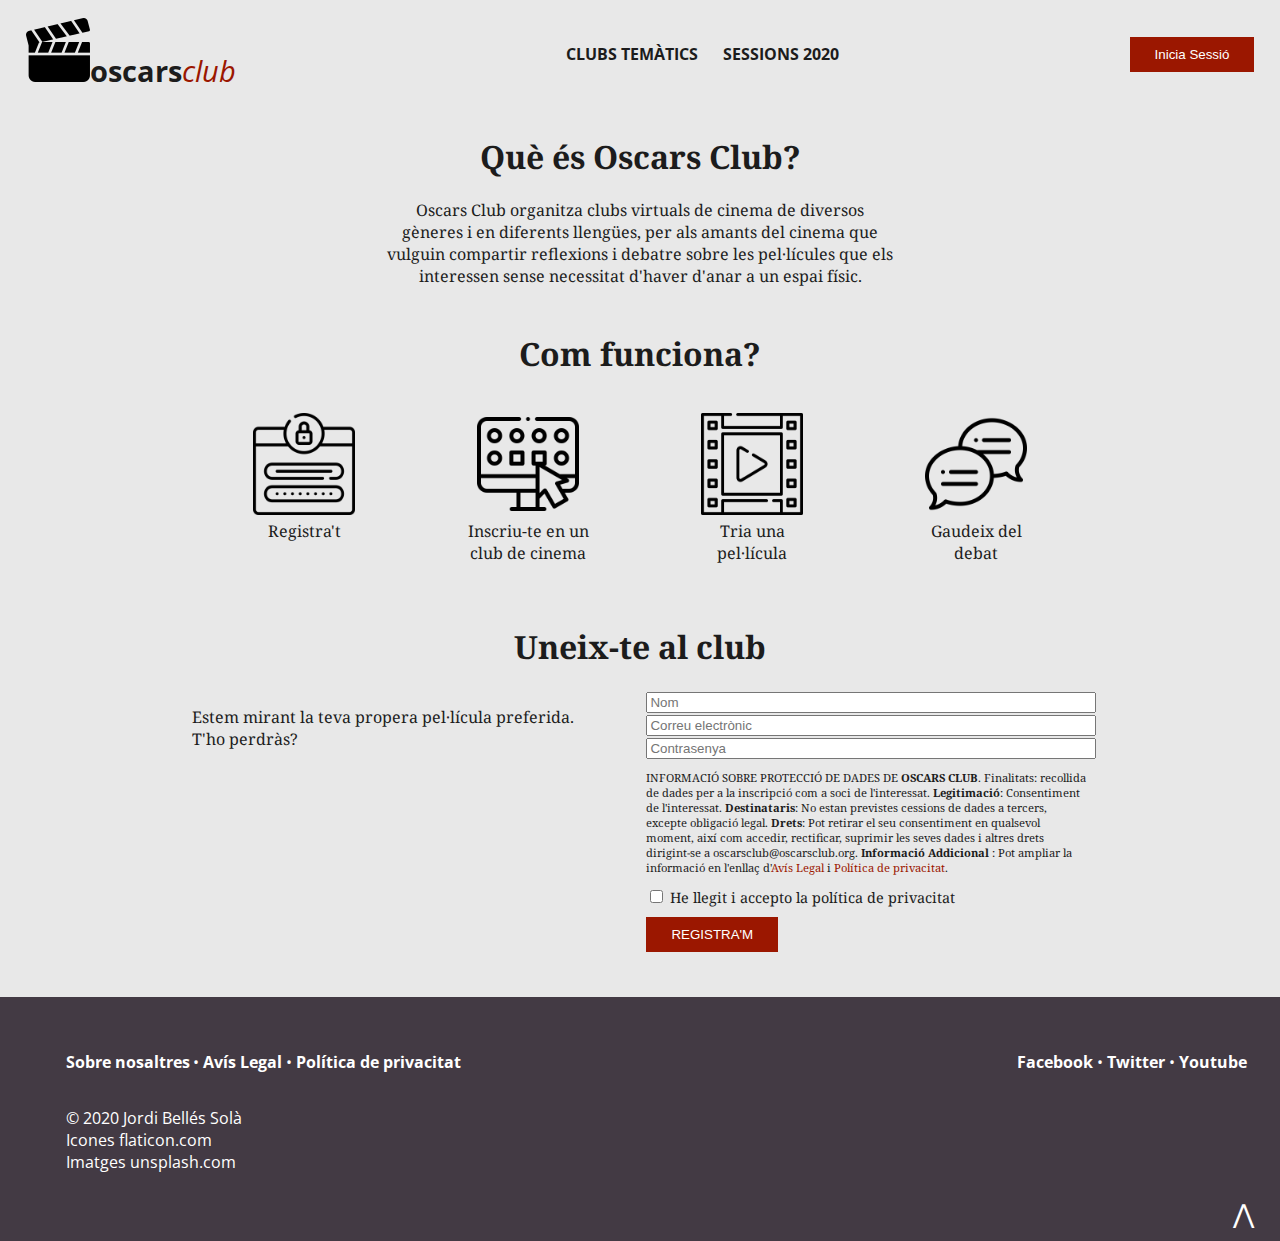
==== index.html @ d723e57d "Clubs Temàtics fet" ====
<!DOCTYPE html >
<html lang="es">
<head>
    <meta charset="UTF-8">
    <link rel="icon" type="image/x-icon" href="img/favicon.ico">
    <link rel="stylesheet" href="css/style.css">
    <link rel="stylesheet" href="css/index.css">
    <meta name="viewport" content="width=device-width,initial-scale=1">
    <title>Oscars Club</title>
</head>

<body>
	<header id="top" class="container">
        <div>
            <a id="logo" href="index.html"><img src="img/oscarsclub-isologo.png"><strong>oscars</strong><span id='red'>club</span></a>
        </div>
        <div>
            <nav>
                <ul>
                    <li><a href="clubs-tematics.html">CLUBS TEMÀTICS</a></li>
                    <li><a href="sessions-2020.html">SESSIONS 2020</a></li>
                </ul>
            </nav>
        </div>
        <div>
            <a href=""><button type="button">Inicia Sessió</button></a>
        </div>
    </header>
    
	<main class="index">
        <section>
            <h1>Què és Oscars Club?</h1>
            <p>Oscars Club organitza clubs virtuals de cinema de diversos gèneres i en
                diferents llengües, per als amants del cinema que vulguin compartir
                reflexions i debatre sobre les pel·lícules que els interessen sense
                necessitat d'haver d'anar a un espai físic.
            </p>
        </section>
        <section>
            <h1>Com funciona?</h1>
            <div class="wrapper">
                <div>
                    <figure>
                        <img src="img/howto-register.png">
                        <figcaption>Registra't</figcaption>
                    </figure>
                </div>
                <div>
                    <figure>
                        <img src="img/howto-club.png">
                        <figcaption>Inscriu-te en un club de cinema</figcaption>
                    </figure>
                </div>
                <div>
                    <figure>
                        <img src="img/howto-film.png">
                        <figcaption>Tria una pel·lícula</figcaption>
                    </figure>
                </div>
                <div>
                    <figure>
                        <img src="img/howto-speech.png">
                        <figcaption>Gaudeix del debat</figcaption>
                    </figure>

                </div>
            </div>
        </section>
        <section>
            <h1>Uneix-te al club</h1>
            <div class="unio">
                <div>
                   <p>Estem mirant la teva propera pel·lícula preferida.<br>T'ho perdràs?</p>
                </div>
                <div>
                    <form>
                        
                        <input type="text" id="nom" placeholder="Nom" required><br>          
                        <input type="email" id="mail" placeholder="Correu electrònic" required><br>
                        <input type="password" id="pass" placeholder="Contrasenya" required><br>
                        <p>INFORMACIÓ SOBRE PROTECCIÓ DE DADES DE <strong> OSCARS
                            CLUB</strong>. Finalitats: recollida de dades per a la inscripció com a
                            soci de l'interessat. <strong>Legitimació</strong>: Consentiment de l'interessat.
                            <strong>Destinataris</strong>: No estan previstes cessions de dades a tercers,
                            excepte obligació legal. <strong>Drets</strong>: Pot retirar el seu consentiment en
                            qualsevol moment, així com accedir, rectificar, suprimir les seves
                            dades i altres drets dirigint-se a oscarsclub@oscarsclub.org.
                            <strong>Informació Addicional </strong>: Pot ampliar la informació en l'enllaç d'<a href="">Avís
                            Legal</a> i <a href="">Política de privacitat</a>.</p>
                        <label><input type="checkbox" id="cbox1" value="first_checkbox" required> He llegit i accepto la política de privacitat</label><br>
                        <input type="submit" value="REGISTRA'M">      
                        
                    </form>
                </div>
            </div>
        </section>
        
	</main>

	<footer id="footer">
		<div>
            <nav>
                <ul>
                    <li><a href="">Sobre nosaltres</a></li>
                    <li><a href="">Avís Legal</a></li>
                    <li><a href="">Política de privacitat</a></li>
                </ul>
            </nav>
            <nav>
                <ul>
                    <li><a href="">Facebook</a></li>
                    <li><a href="">Twitter</a></li>
                    <li><a href="">Youtube</a></li>
                </ul>
            </nav>
            
        </div>
        <div>
            <ul>
                <li>© 2020 Jordi Bellés Solà</li>
                <li>Icones <a href="https://www.flaticon.com">flaticon.com</a></li>
                <li>Imatges <a href="https://unsplash.com">unsplash.com</a></li>
            </ul>
        </div>
        <div>
            <a id="amunt" href="#top"><code>&xwedge;</code></a>
        </div>
	</footer>
</body>
</html>
---- css/style.css ----
@import url('https://fonts.googleapis.com/css2?family=Noto+Serif:ital,wght@0,400;0,700;1,400;1,700&family=Open+Sans:ital,wght@0,400;1,700&display=swap');

body {
    font-family: 'Noto Serif', serif;
    margin: 0;
    background-color: rgb(232, 232, 232);
    color: rgb(28, 28, 28);
    height: 100vh;
}

/* HEADER */

header, #footer{
    font-family: 'Open Sans', sans-serif;
} 

a{
    text-decoration: none;
    color: rgb(155, 23, 0);
}

.container {
    margin: 2vh 2vw;
}

#logo{
    text-decoration: none;
    color:rgb(28, 28, 28);
}

nav a{
    font-weight: bold;
    color:rgb(28, 28, 28);
    text-decoration: none;
}

nav a:hover{
    color: rgb(28, 28, 28,0.5);
}

nav a:active{
    text-decoration: none;
}

nav a.active{
    font-style: italic;
    font-weight: bold 700;
}

#red{
    color: rgb(155, 23, 0);
    font-style: italic;
}


.container{
    display: flex;
    align-items: center;
    justify-content: space-between;
    flex-flow: row wrap;
}

.container div:nth-of-type(1) a{
    font-size: 1.8em;
}


header nav ul {
    list-style: none;
    display: flex;
}

header nav li{
    display: inline-flex;
}

header nav li:nth-of-type(1){
    margin-right: 2vw;
}

/*
main{
    text-align: center;
    margin: 5vh 15vw 2vh;
}

main section{
    margin-bottom: 5vh;
}

main section:nth-of-type(1) p{
    margin-right: 15vw;
    margin-left: 15vw;
}

.wrapper{
    display: flex;
    justify-content: space-around;
    text-align: center;
    flex-flow: row wrap;
}

.wrapper figure img{
    width: 8vw;
}

.wrapper figcaption{
    width: 15vh;
}

main.index section:nth-of-type(3) div.unio{
    
    display: flex;
    justify-content: space-between;
    text-align: left;
    flex-flow: row wrap;
    gap: 1vw;
}

main.index section:nth-of-type(3) div.unio div:nth-of-type(1){
    flex: 1;
}

main.index section:nth-of-type(3) div.unio div:nth-of-type(2){
    flex: 1;
}


form p{
    font-size: 0.7em;
}

form p a{
    text-decoration: none;
    color:rgb(155, 23, 0);
}

input[type="text"],input[type="email"],input[type="password"]{
    width: 100%;
}

label{
    font-size: 0.9em;
}

input[type="submit"]{
    margin-top: 1vh;
}
*/
button{
    background-color: rgb(155, 23, 0);
	padding: 10px 25px;
	color: rgb(255, 255, 255);
    border: 0;
    cursor: pointer;
    width: auto;
}

button:hover, input[type="submit"]:hover{
    color: rgb(28, 28, 28);
}

main{
    text-align: center;
    margin: 5vh 15vw 2vh;
}


/* FOOTER */

#footer{
    background-color: rgb(67, 58, 68);
    color: rgb(255, 255, 255);
    margin: 0;
    padding: 0;
    padding-top: 4vh;
}

#footer div{
    margin: 0 2vw;
}

#footer div:nth-of-type(1){
    display: flex;
    align-items: center;
    justify-content: space-between;
    flex-flow: row wrap;
}

#footer nav{
    margin: 2vh 0;
}

#footer div:nth-of-type(1) nav ul{
    list-style: none;
    display: flex;
    margin:0;
}

#footer div:nth-of-type(1) nav li{
    display: inline-block;
    
}

#footer div:nth-of-type(1) li::after{
    content: '\2022';
    color:rgb(255, 255, 255);
    margin: 0 0.3vw;
}

#footer div:nth-of-type(1) nav li:last-child::after{
    content: '';
}

#footer div:nth-of-type(2) ul{
    list-style: none;
}


#footer a{
    color: rgb(255, 255, 255);
}

#footer a:hover{
   color: rgb(155, 23, 0);
}

#footer div:nth-of-type(2){
    display: flex;
    align-items: center;
    justify-content: space-between;
    flex-flow: row wrap;
}


#footer div:nth-of-type(3){
    display: flex;
    align-items: center;
    justify-content: flex-end;
    font-size: 2em;
    padding: 0;
    padding-bottom: 1vh;   
}

@media screen and (max-width: 600px){
    .container{
        flex-flow: column wrap;
    }

    .container div:nth-of-type(3){
       order:-1;
    }   

    .container div{
        margin-bottom: 3vh;
    }

    .container div:nth-of-type(2){
        margin-bottom: 0;
    }

    .container nav ul{
        flex-direction: column;
    }
    .container nav li:nth-of-type(1){
        margin-bottom: 2vh;
    }
    /*
    main{
        margin: 0;
    }

    main.index section:nth-of-type(1) p{
        margin: 0 3vw;
    }
    main.index .wrapper{
        text-align: center;
        flex-flow: column wrap;
    }

    main.index .wrapper figure img{
        width: 30vw;
    }
    main.index .wrapper figcaption{
        font-size: 1rem;
        width: auto;
        padding: 0 5vh;
    }
    main.index section:nth-of-type(3) div.unio{
        display: flex;
        justify-content: space-between;
        text-align: left;
        flex-flow: column wrap;
        margin: 0 3vw;
    }
    */
    #footer div:nth-of-type(1){
        flex-direction: column;
    }

    #footer nav ul{
        flex-direction: column;
        text-align: center;
    }
    #footer nav{
        margin-bottom: 5vw;
    }

    #footer nav li{
        line-height: 1.5em;
        
    }
    
    #footer div:nth-of-type(1) li::after{
        content: '';
    }

    #footer div:nth-of-type(2){
        display: flex;
        align-items: center;
        justify-content: space-between;
        flex-flow: column wrap;
    }

    #footer div:nth-of-type(2) ul{
        display: flex;
        text-align: center;
        flex-direction: column;
    }
    #footer div:nth-of-type(2) li{
        flex-direction: column;
        
    }
}
---- css/index.css ----
main.index section{
    margin-bottom: 5vh;
}

main.index section:nth-of-type(1) p{
    margin-right: 15vw;
    margin-left: 15vw;
}

.wrapper{
    display: flex;
    justify-content: space-around;
    text-align: center;
    flex-flow: row wrap;
}

.wrapper figure img{
    width: 8vw;
}

.wrapper figcaption{
    width: 15vh;
}

main.index section:nth-of-type(3) div.unio{
    
    display: flex;
    justify-content: space-between;
    text-align: left;
    flex-flow: row wrap;
    gap: 1vw;
}

main.index section:nth-of-type(3) div.unio div:nth-of-type(1){
    flex: 1;
}

main.index section:nth-of-type(3) div.unio div:nth-of-type(2){
    flex: 1;
}


form p{
    font-size: 0.7em;
}

input[type="text"],input[type="email"],input[type="password"]{
    width: 100%;
}

label{
    font-size: 0.9em;
}

input[type="submit"]{
    margin-top: 1vh;
}

input[type="submit"]{
    background-color: rgb(155, 23, 0);
	padding: 10px 25px;
	color: rgb(255, 255, 255);
    border: 0;
    cursor: pointer;
    width: auto;
}

@media screen and (max-width: 600px){
    main.index{
        margin: 0;
    }

    main.index section:nth-of-type(1) p{
        margin: 0 3vw;
    }
    main.index .wrapper{
        text-align: center;
        flex-flow: column wrap;
    }

    main.index .wrapper figure img{
        width: 30vw;
    }
    main.index .wrapper figcaption{
        font-size: 1rem;
        width: auto;
        padding: 0 5vh;
    }
    main.index section:nth-of-type(3) div.unio{
        display: flex;
        justify-content: space-between;
        text-align: left;
        flex-flow: column wrap;
        margin: 0 3vw;
    }
}
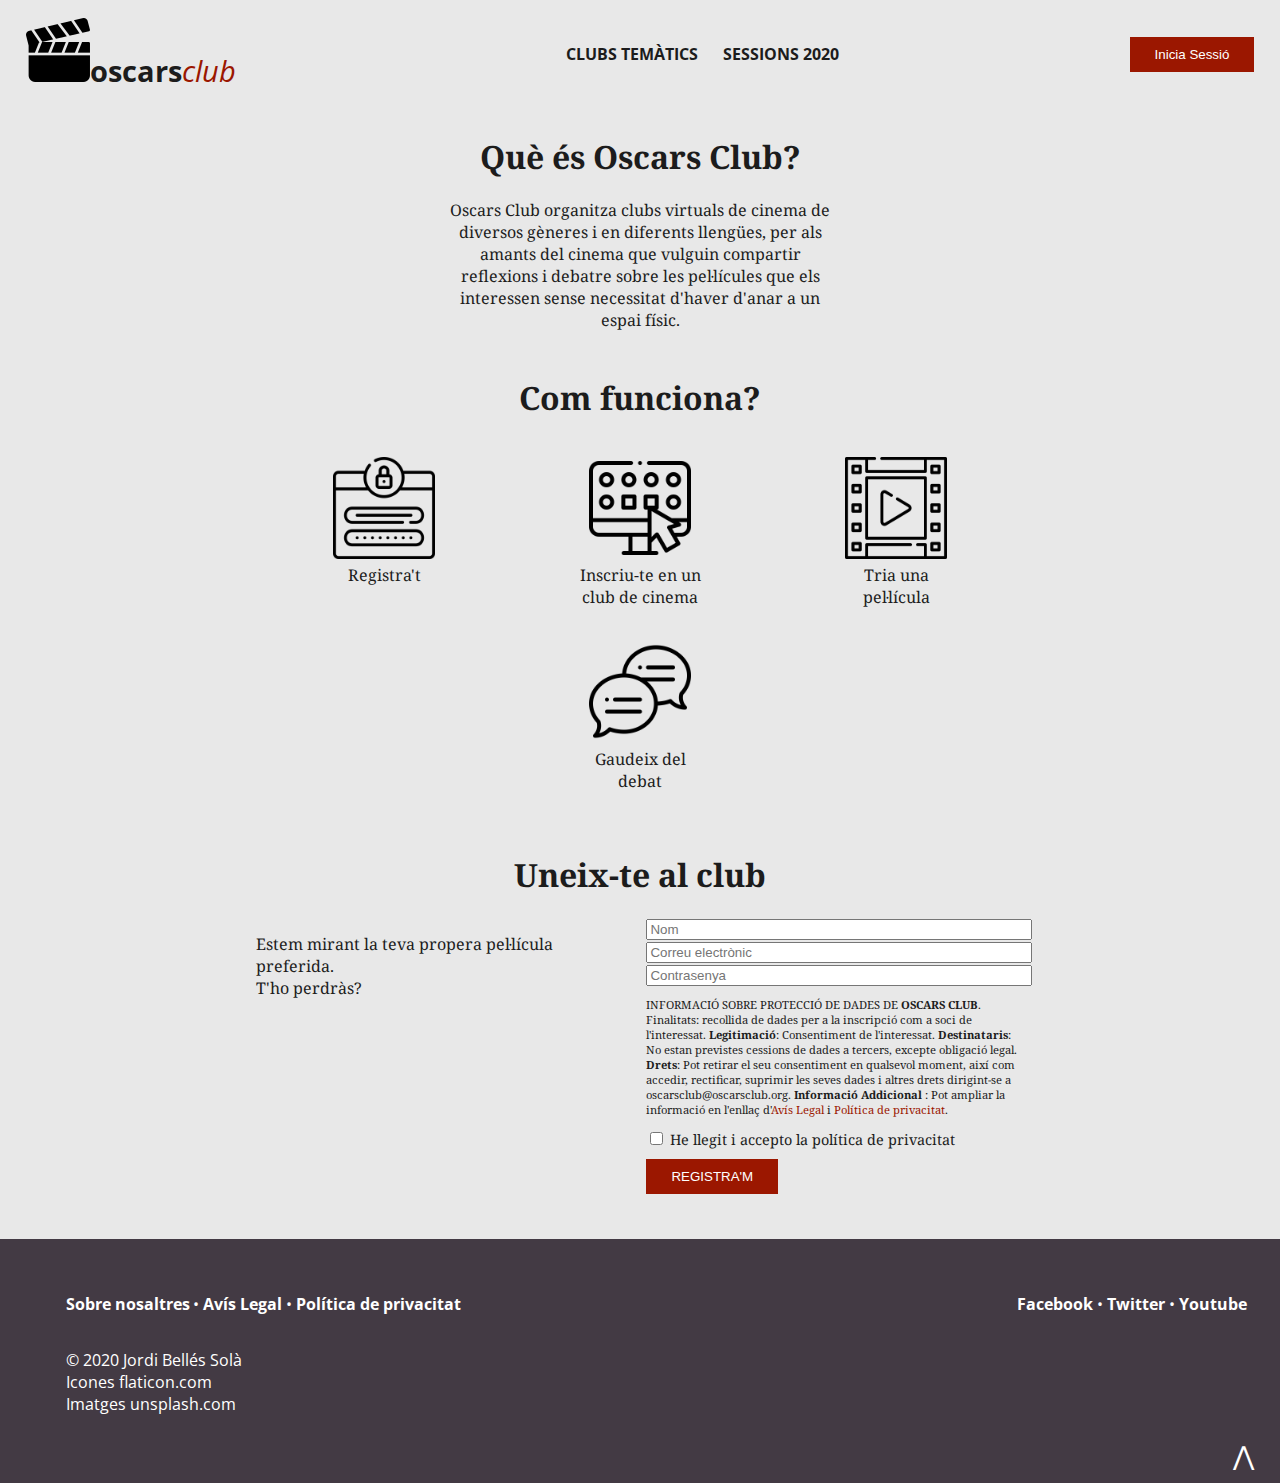
==== commit 8468888f: "Detall acabat" ====
--- a/index.html
+++ b/index.html
@@ -1,10 +1,10 @@
 <!DOCTYPE html >
-<html lang="es">
+<html lang="ca">
 <head>
     <meta charset="UTF-8">
     <link rel="icon" type="image/x-icon" href="img/favicon.ico">
     <link rel="stylesheet" href="css/style.css">
-    <link rel="stylesheet" href="css/index.css">
+    <!-- <link rel="stylesheet" href="css/index.css"> -->
     <meta name="viewport" content="width=device-width,initial-scale=1">
     <title>Oscars Club</title>
 </head>
--- a/css/style.css
+++ b/css/style.css
@@ -35,7 +35,7 @@
 }
 
 nav a:hover{
-    color: rgb(28, 28, 28,0.5);
+    color: rgba(28, 28, 28,0.5);
 }
 
 nav a:active{
@@ -78,75 +78,6 @@
     margin-right: 2vw;
 }
 
-/*
-main{
-    text-align: center;
-    margin: 5vh 15vw 2vh;
-}
-
-main section{
-    margin-bottom: 5vh;
-}
-
-main section:nth-of-type(1) p{
-    margin-right: 15vw;
-    margin-left: 15vw;
-}
-
-.wrapper{
-    display: flex;
-    justify-content: space-around;
-    text-align: center;
-    flex-flow: row wrap;
-}
-
-.wrapper figure img{
-    width: 8vw;
-}
-
-.wrapper figcaption{
-    width: 15vh;
-}
-
-main.index section:nth-of-type(3) div.unio{
-    
-    display: flex;
-    justify-content: space-between;
-    text-align: left;
-    flex-flow: row wrap;
-    gap: 1vw;
-}
-
-main.index section:nth-of-type(3) div.unio div:nth-of-type(1){
-    flex: 1;
-}
-
-main.index section:nth-of-type(3) div.unio div:nth-of-type(2){
-    flex: 1;
-}
-
-
-form p{
-    font-size: 0.7em;
-}
-
-form p a{
-    text-decoration: none;
-    color:rgb(155, 23, 0);
-}
-
-input[type="text"],input[type="email"],input[type="password"]{
-    width: 100%;
-}
-
-label{
-    font-size: 0.9em;
-}
-
-input[type="submit"]{
-    margin-top: 1vh;
-}
-*/
 button{
     background-color: rgb(155, 23, 0);
 	padding: 10px 25px;
@@ -162,7 +93,7 @@
 
 main{
     text-align: center;
-    margin: 5vh 15vw 2vh;
+    margin: 5vh 20vw 2vh;
 }
 
 
@@ -241,6 +172,210 @@
     padding: 0;
     padding-bottom: 1vh;   
 }
+
+/* INDEX */
+
+main.index section{
+    margin-bottom: 5vh;
+}
+
+main.index section:nth-of-type(1) p{
+    margin-right: 15vw;
+    margin-left: 15vw;
+}
+
+.wrapper{
+    display: flex;
+    justify-content: space-around;
+    text-align: center;
+    flex-flow: row wrap;
+}
+
+.wrapper figure img{
+    width: 8vw;
+}
+
+.wrapper figcaption{
+    width: 15vh;
+}
+
+main.index section:nth-of-type(3) div.unio{
+    
+    display: flex;
+    justify-content: space-between;
+    text-align: left;
+    flex-flow: row wrap;
+    gap: 1vw;
+}
+
+main.index section:nth-of-type(3) div.unio div:nth-of-type(1){
+    flex: 1;
+}
+
+main.index section:nth-of-type(3) div.unio div:nth-of-type(2){
+    flex: 1;
+}
+
+
+form p{
+    font-size: 0.7em;
+}
+
+input[type="text"],input[type="email"],input[type="password"]{
+    width: 100%;
+}
+
+label{
+    font-size: 0.9em;
+}
+
+input[type="submit"]{
+    margin-top: 1vh;
+}
+
+input[type="submit"]{
+    background-color: rgb(155, 23, 0);
+	padding: 10px 25px;
+	color: rgb(255, 255, 255);
+    border: 0;
+    cursor: pointer;
+    width: auto;
+}
+
+
+/* SESSIONS */
+
+main.sessions section:nth-of-type(1) p{
+    text-align: left;
+    margin: 0 10vw 3vh;
+}
+
+main.sessions section:nth-of-type(2){
+    margin-top: 5vh;
+    border-top: 4px dotted rgb(155, 23, 0)
+}
+
+
+.content{
+    display: grid;
+    grid-template-columns: 1fr 2fr;
+    margin-bottom: 9vh;
+}
+
+.cartells{
+    display: grid;
+    grid-template-columns: 1fr 1fr 1fr;
+    grid-template-rows: auto;
+    gap: 0 2vw;
+    
+}
+
+.head {
+    text-align: left;
+    font-weight: bold;
+    grid-column: 3 span;
+}
+
+.head::before{
+    content: '\2022 \2022 \2022 \2022';
+    color: rgb(155, 23, 0);
+    margin-right: 0.5rem;
+}
+
+.cartells div{
+    
+    background-size: cover;
+    display: grid;
+    grid-template-columns: 1fr;
+    grid-template-rows: 1fr;
+    margin: 0;
+    margin-left: 0.5vw;
+}
+
+.cartells picture {
+    background-color: rgb(255,255,255);
+    margin: 0;
+}
+
+.cartells picture img{
+    max-width: 100%;
+    margin: 0;
+}
+
+.cartells picture img:hover{
+    opacity: .5;
+}
+
+.cartells footer{
+    text-align: left;
+    font-weight: bold;
+    padding: 0;
+    margin: 0;
+    background-color: rgb(255,255,255);
+}
+
+.cartells footer p{
+    margin: 0 0 0.5vh 0.5vw;
+}
+
+aside{
+    margin:0;
+    padding: 0;
+    text-align: left;
+}
+aside ul{
+    list-style: none;
+    margin: 0;
+    padding: 0;
+}
+
+aside li{
+    line-height: 2.5vh;
+}
+
+aside a{
+    color: rgb(28,28,28);
+}
+
+aside a:hover{
+    color: rgba(28,28,28,.5);
+}
+
+/* CLUBS TEMATICS */
+
+.clubstematics{
+    text-align: center;
+    margin-bottom: 10vh;
+}
+
+.clubs{
+    display: grid;
+    grid-template-columns: 1fr 1fr 1fr;
+    grid-template-rows: repeat(2, 1fr);
+    gap: 1vw;
+}
+
+.imgClub{
+    max-width: 100%;
+}
+
+div.clubs div{
+    margin: 0;
+    text-align: left;
+    padding: 0;
+}
+
+div.clubs div p:nth-of-type(1):before{
+    content: '\2022 \2022 \2022 \2022';
+    color: rgb(155, 23, 0);
+    margin-right: 0.5rem;
+}
+
+div.clubs p{
+    margin: 0;
+    margin-top: 0.8vh;
+}
+
 
 @media screen and (max-width: 600px){
     .container{
@@ -331,6 +466,94 @@
         flex-direction: column;
         
     }
-}
-
-
+
+    /* INDEX */
+
+    main.index{
+        margin: 0;
+    }
+
+    main.index section:nth-of-type(1) p{
+        margin: 0 3vw;
+    }
+    main.index .wrapper{
+        text-align: center;
+        flex-flow: column wrap;
+    }
+
+    main.index .wrapper figure img{
+        width: 30vw;
+    }
+    main.index .wrapper figcaption{
+        font-size: 1rem;
+        width: auto;
+        padding: 0 5vh;
+    }
+    main.index section:nth-of-type(3) div.unio{
+        display: flex;
+        justify-content: space-between;
+        text-align: left;
+        flex-flow: column wrap;
+        margin: 0 3vw;
+    }
+
+    /* SESSIONS */
+
+    main.sessions {
+        text-align: left;
+        margin: 0 3vw;
+    }
+
+    main.sessions section:nth-of-type(1) h1{
+        text-align: center;
+    }
+
+    main.sessions section:nth-of-type(1) p{
+        text-align: left;
+        margin: 0 0 3vh;
+    }
+
+    main.sessions section:nth-of-type(2){
+        border-top: 0;
+    }
+
+    .content{
+        grid-template-columns: auto;
+        grid-template-rows: 1fr;
+    }
+
+    .head {
+        grid-column: 1;
+        margin: 0;
+        padding: 0;
+    }
+
+    .cartells{
+        display: grid;
+        grid-template-columns: 1fr;
+        grid-template-rows: repeat(3,auto);  
+        gap: 2vw;     
+    }
+
+    .cartells div{
+        text-align: center;
+        padding: 0 10vw;
+        margin-bottom: 3vh;
+    }
+
+    /* CLUBS TEMATICS */
+
+    .clubs{
+        display: grid;
+        grid-template-columns: 1fr ;
+        gap: 8vw;
+    }
+    
+    .clubstematics{
+        text-align: center;
+    }
+
+
+}
+
+
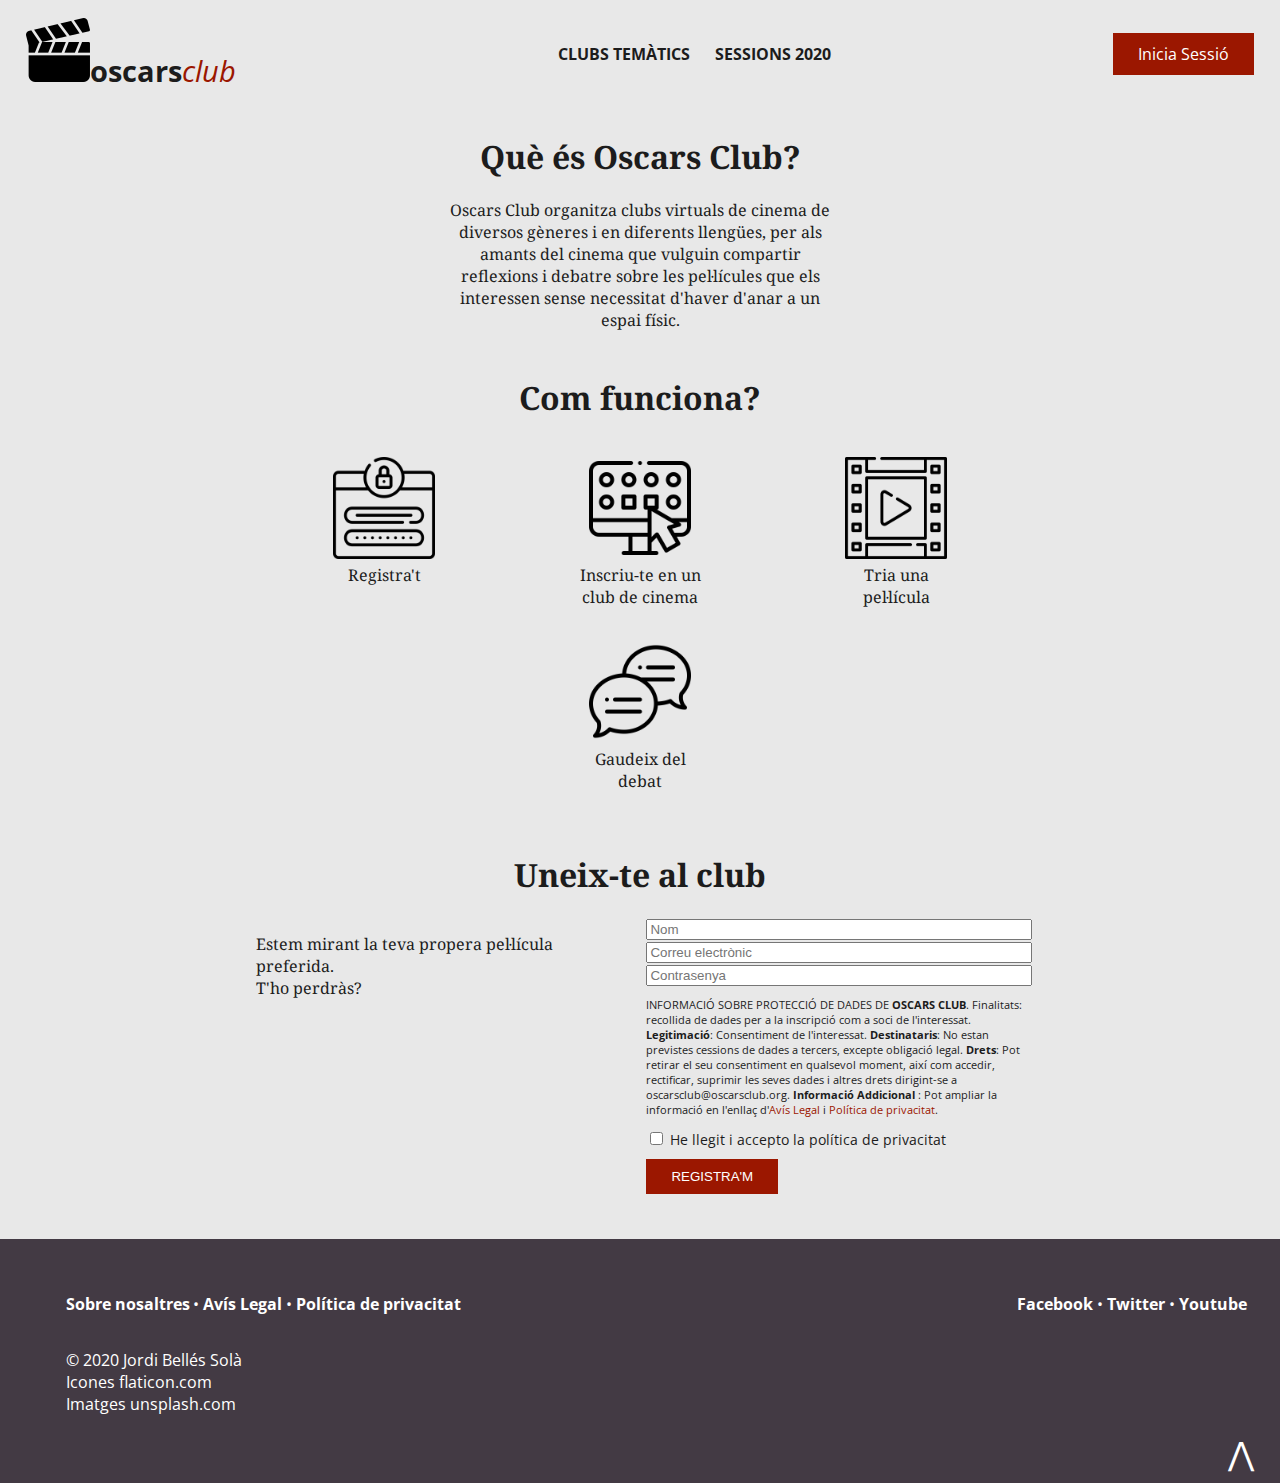
==== commit 445fe222: "Correcio" ====
--- a/index.html
+++ b/index.html
@@ -4,15 +4,14 @@
     <meta charset="UTF-8">
     <link rel="icon" type="image/x-icon" href="img/favicon.ico">
     <link rel="stylesheet" href="css/style.css">
-    <!-- <link rel="stylesheet" href="css/index.css"> -->
     <meta name="viewport" content="width=device-width,initial-scale=1">
     <title>Oscars Club</title>
 </head>
 
 <body>
-	<header id="top" class="container">
+	<header class="container">
         <div>
-            <a id="logo" href="index.html"><img src="img/oscarsclub-isologo.png"><strong>oscars</strong><span id='red'>club</span></a>
+            <a id="logo" href="index.html"><img src="img/oscarsclub-isologo.png" alt="oscars club logo"><strong>oscars</strong><span id='red'>club</span></a>
         </div>
         <div>
             <nav>
@@ -23,7 +22,7 @@
             </nav>
         </div>
         <div>
-            <a href=""><button type="button">Inicia Sessió</button></a>
+            <a class="button">Inicia Sessió</a>
         </div>
     </header>
     
@@ -123,7 +122,7 @@
             </ul>
         </div>
         <div>
-            <a id="amunt" href="#top"><code>&xwedge;</code></a>
+            <a id="amunt" href="#top">&xwedge;</a>
         </div>
 	</footer>
 </body>
--- a/css/style.css
+++ b/css/style.css
@@ -10,7 +10,7 @@
 
 /* HEADER */
 
-header, #footer{
+header, #footer, form, aside ul, .content h1, .head, .detall nav{
     font-family: 'Open Sans', sans-serif;
 } 
 
@@ -44,7 +44,7 @@
 
 nav a.active{
     font-style: italic;
-    font-weight: bold 700;
+    font-weight: bold;
 }
 
 #red{
@@ -78,7 +78,7 @@
     margin-right: 2vw;
 }
 
-button{
+a.button{
     background-color: rgb(155, 23, 0);
 	padding: 10px 25px;
 	color: rgb(255, 255, 255);
@@ -87,7 +87,7 @@
     width: auto;
 }
 
-button:hover, input[type="submit"]:hover{
+a.button:hover, input[type="submit"]:hover{
     color: rgb(28, 28, 28);
 }
 
@@ -282,42 +282,6 @@
     margin-right: 0.5rem;
 }
 
-.cartells div{
-    
-    background-size: cover;
-    display: grid;
-    grid-template-columns: 1fr;
-    grid-template-rows: 1fr;
-    margin: 0;
-    margin-left: 0.5vw;
-}
-
-.cartells picture {
-    background-color: rgb(255,255,255);
-    margin: 0;
-}
-
-.cartells picture img{
-    max-width: 100%;
-    margin: 0;
-}
-
-.cartells picture img:hover{
-    opacity: .5;
-}
-
-.cartells footer{
-    text-align: left;
-    font-weight: bold;
-    padding: 0;
-    margin: 0;
-    background-color: rgb(255,255,255);
-}
-
-.cartells footer p{
-    margin: 0 0 0.5vh 0.5vw;
-}
-
 aside{
     margin:0;
     padding: 0;
@@ -339,6 +303,33 @@
 
 aside a:hover{
     color: rgba(28,28,28,.5);
+}
+
+
+/* IMATGES SESSIONS */
+.cartells figure{
+    padding: 0;
+    margin: 0;
+    background-color: rgb(255, 255, 255);
+    background-size: contain;
+    margin-left: 0.5vw;
+}
+
+.cartells figure img{
+    max-width: 100%;
+}
+
+.cartells figure img:hover, .cartells figcaption a:hover{
+    opacity: .5;
+}
+
+.cartells figure figcaption{
+    text-align: left;
+    margin: 0 0 0.5vh 0.5vw;
+}
+
+.cartells figcaption a{
+    font-weight: bold;
 }
 
 /* CLUBS TEMATICS */
@@ -355,6 +346,10 @@
     gap: 1vw;
 }
 
+.clubs a:hover{
+    opacity: .5;
+}
+
 .imgClub{
     max-width: 100%;
 }
@@ -376,6 +371,81 @@
     margin-top: 0.8vh;
 }
 
+/* DETALL SESSIÓ */
+
+.detall{
+    text-align: left;
+    display: grid;
+    grid-template-rows: repeat(3,auto);
+    grid-template-columns: 1fr;
+}
+
+.detall nav{
+    margin: 0;
+    text-align: left;
+}
+
+.detall nav ul{
+    margin: 0;
+    padding: 0;
+    list-style: none;
+}
+
+.detall nav li{
+    display: inline-block;
+}
+
+
+.detall nav li:last-child{
+    color: rgba(28,28,28,.5);
+}
+
+.detall h1 {
+    text-align: left;
+}
+
+.article{
+    display: grid;
+    grid-template-columns: 50% 50%;
+    gap: 0 1vw;
+    margin-bottom: 5vh;
+}
+
+.detall dt{
+    font-weight: bold;
+    border-bottom: 1px solid black;
+    margin-top: 1vh;
+    margin-bottom: 1vh;
+}
+
+.detall dd{
+    margin-left: 1vw;
+}
+
+.article div:nth-of-type(2) p{
+    text-align: justify;
+}
+
+.detall img{
+    float: left;
+    margin-right: 1.5vw;
+    border-radius: 50%;
+    shape-outside: circle();
+}
+
+
+iframe + p{
+    margin: 0;
+    padding: 0;
+    font-style: italic;
+}
+
+iframe{
+    width: 100%;
+    height: 255px;
+    border: 0px;
+}
+
 
 @media screen and (max-width: 600px){
     .container{
@@ -400,8 +470,48 @@
     .container nav li:nth-of-type(1){
         margin-bottom: 2vh;
     }
-    /*
-    main{
+    
+    #footer div:nth-of-type(1){
+        flex-direction: column;
+    }
+
+    #footer nav ul{
+        flex-direction: column;
+        text-align: center;
+    }
+    #footer nav{
+        margin-bottom: 5vw;
+    }
+
+    #footer nav li{
+        line-height: 1.5em;
+        
+    }
+    
+    #footer div:nth-of-type(1) li::after{
+        content: '';
+    }
+
+    #footer div:nth-of-type(2){
+        display: flex;
+        align-items: center;
+        justify-content: space-between;
+        flex-flow: column wrap;
+    }
+
+    #footer div:nth-of-type(2) ul{
+        display: flex;
+        text-align: center;
+        flex-direction: column;
+    }
+    #footer div:nth-of-type(2) li{
+        flex-direction: column;
+        
+    }
+
+    /* INDEX */
+
+    main.index{
         margin: 0;
     }
 
@@ -428,74 +538,6 @@
         flex-flow: column wrap;
         margin: 0 3vw;
     }
-    */
-    #footer div:nth-of-type(1){
-        flex-direction: column;
-    }
-
-    #footer nav ul{
-        flex-direction: column;
-        text-align: center;
-    }
-    #footer nav{
-        margin-bottom: 5vw;
-    }
-
-    #footer nav li{
-        line-height: 1.5em;
-        
-    }
-    
-    #footer div:nth-of-type(1) li::after{
-        content: '';
-    }
-
-    #footer div:nth-of-type(2){
-        display: flex;
-        align-items: center;
-        justify-content: space-between;
-        flex-flow: column wrap;
-    }
-
-    #footer div:nth-of-type(2) ul{
-        display: flex;
-        text-align: center;
-        flex-direction: column;
-    }
-    #footer div:nth-of-type(2) li{
-        flex-direction: column;
-        
-    }
-
-    /* INDEX */
-
-    main.index{
-        margin: 0;
-    }
-
-    main.index section:nth-of-type(1) p{
-        margin: 0 3vw;
-    }
-    main.index .wrapper{
-        text-align: center;
-        flex-flow: column wrap;
-    }
-
-    main.index .wrapper figure img{
-        width: 30vw;
-    }
-    main.index .wrapper figcaption{
-        font-size: 1rem;
-        width: auto;
-        padding: 0 5vh;
-    }
-    main.index section:nth-of-type(3) div.unio{
-        display: flex;
-        justify-content: space-between;
-        text-align: left;
-        flex-flow: column wrap;
-        margin: 0 3vw;
-    }
 
     /* SESSIONS */
 
@@ -535,11 +577,12 @@
         gap: 2vw;     
     }
 
-    .cartells div{
+    .cartells figure{
         text-align: center;
-        padding: 0 10vw;
+        margin: 0 10vw;
         margin-bottom: 3vh;
     }
+    
 
     /* CLUBS TEMATICS */
 
@@ -554,6 +597,20 @@
     }
 
 
-}
-
-
+    /* DETALL SESSIÓ */
+
+    .detall{
+        margin: 1vh 2vh;
+    }
+
+    .detall nav{
+        text-align: center;
+    }
+
+    .article{
+        grid-template-columns: 1fr;
+    }
+
+}
+
+
